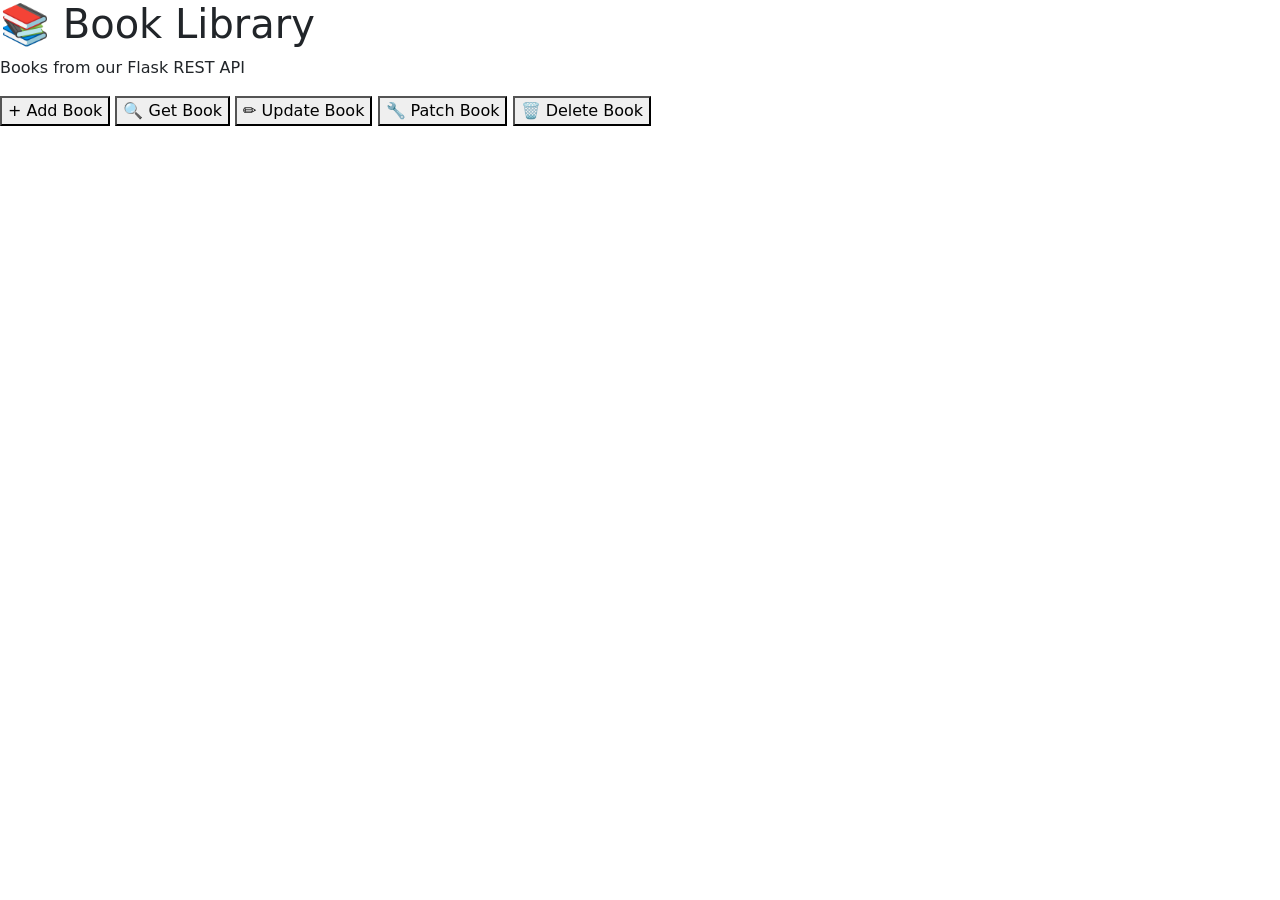
==== BOOK MANAGEMENT API/frontend/index.html @ 76c282e3 "Create index.html" ====
<!DOCTYPE html>
<html lang="en">

<head>
    <meta charset="UTF-8">
    <meta name="viewport" content="width=device-width, initial-scale=1.0">

    <title>Book Library</title>
    <link href="https://cdn.jsdelivr.net/npm/bootstrap@5.3.8/dist/css/bootstrap.min.css" rel="stylesheet"
        integrity="sha384-sRIl4kxILFvY47J16cr9ZwB07vP4J8+LH7qKQnuqkuIAvNWLzeN8tE5YBujZqJLB" crossorigin="anonymous">
    <link rel="stylesheet" href="style.css">
    <script src="https://cdn.jsdelivr.net/npm/bootstrap@5.3.8/dist/js/bootstrap.bundle.min.js"
        integrity="sha384-FKyoEForCGlyvwx9Hj09JcYn3nv7wiPVlz7YYwJrWVcXK/BmnVDxM+D2scQbITxI"
        crossorigin="anonymous"></script>
</head>

<body>

    <header>
        <h1>📚 Book Library</h1>
        <p>Books from our Flask REST API</p>
    </header>

    <main>
        <div class="method-buttons">

            <button id="add-book-btn" type="button" data-bs-toggle="modal" data-bs-target="#addNewBook">+ Add
                Book</button>

            <button id="get-book-btn" type="button" data-bs-toggle="modal" data-bs-target="#getBookModal">🔍 Get Book</button>

            <button id="update-book-btn">✏️ Update Book</button>

            <button id="patch-book-btn">🔧 Patch Book</button>

            <button id="delete-book-btn">🗑️ Delete Book</button>

        </div>
      
        <div id="books-container"></div>
    </main>


</body>

</html>
<!--add Modal -->
<div class="modal fade" id="addNewBook" data-bs-backdrop="static" data-bs-keyboard="false" tabindex="-1"
    aria-labelledby="staticBackdropLabel" aria-hidden="true">
    <div class="modal-dialog  modal-dialog-centered modal-dialog-scrollable">
        <div class="modal-content">
            <div class="modal-header">
                <h1 class="modal-title fs-5" id="staticBackdropLabel">Add New Book</h1>
                <button type="button" class="btn-close" data-bs-dismiss="modal" aria-label="Close"></button>
            </div>
            <div class="modal-body">

                <form id="book-form" class="forms_inputs">

                    <input type="text" id="title" placeholder="Book title" required>

                    <input type="text" id="author" placeholder="Author name" required>

                    <input type="number" id="price" placeholder="Price" required>

                    <button type="submit">
                        Add Book
                    </button>

                </form>

                <p id="message"></p>
            </div>

        </div>
    </div>
</div>

<!-- GET BOOK MODAL -->

<div class="modal fade" id="getBookModal" data-bs-backdrop="static" data-bs-keyboard="false" tabindex="-1"
    aria-labelledby="getBookModalLabel" aria-hidden="true">

    <div class="modal-dialog modal-dialog-centered">

        <div class="modal-content">

            <div class="modal-header">

                <h1 class="modal-title fs-5" id="getBookModalLabel">
                    Get Book
                </h1>

                <button type="button" class="btn-close" data-bs-dismiss="modal" aria-label="Close">
                </button>

            </div>

            <div class="modal-body">

                <form id="get-book-form" class="forms_inputs">

                    <input type="number" id="get-book-id" placeholder="Enter Book ID" required>

                    <button type="submit" class="btn btn-primary">
                        Get Book
                    </button>

                </form>

                <div id="get-book-result"></div>

            </div>

        </div>

    </div>

</div>
    <script src="script.js"></script>
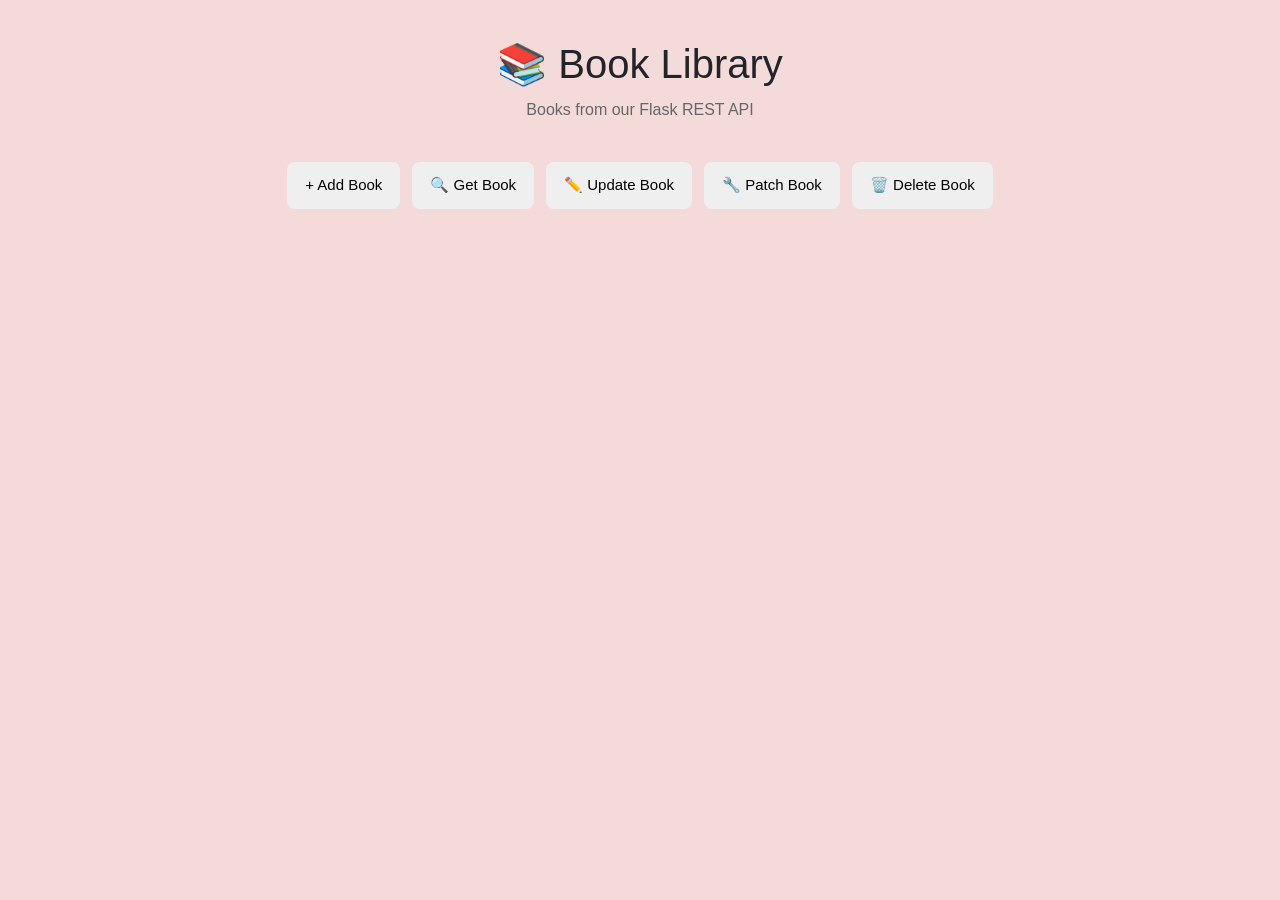
==== commit f64dd699: "Update index.html" ====
--- a/BOOK MANAGEMENT API/frontend/index.html
+++ b/BOOK MANAGEMENT API/frontend/index.html
@@ -27,16 +27,20 @@
             <button id="add-book-btn" type="button" data-bs-toggle="modal" data-bs-target="#addNewBook">+ Add
                 Book</button>
 
-            <button id="get-book-btn" type="button" data-bs-toggle="modal" data-bs-target="#getBookModal">🔍 Get Book</button>
+            <button id="get-book-btn" type="button" data-bs-toggle="modal" data-bs-target="#getBookModal">🔍 Get
+                Book</button>
 
-            <button id="update-book-btn">✏️ Update Book</button>
+            <button id="update-book-btn" type="button" data-bs-toggle="modal" data-bs-target="#updateBookModal">✏️
+                Update Book</button>
 
-            <button id="patch-book-btn">🔧 Patch Book</button>
+            <button id="patch-book-btn" type="button" data-bs-toggle="modal" data-bs-target="#patchBookModal">🔧 Patch
+                Book</button>
 
-            <button id="delete-book-btn">🗑️ Delete Book</button>
+            <button id="delete-book-btn" type="button" data-bs-toggle="modal" data-bs-target="#deleteBookModal">🗑️
+                Delete Book</button>
 
         </div>
-      
+
         <div id="books-container"></div>
     </main>
 
@@ -117,4 +121,52 @@
     </div>
 
 </div>
-    <script src="script.js"></script>
+<!-- put  -->
+<!-- UPDATE BOOK MODAL -->
+
+<div class="modal fade" id="updateBookModal" data-bs-backdrop="static" data-bs-keyboard="false" tabindex="-1"
+    aria-labelledby="updateBookModalLabel" aria-hidden="true">
+
+    <div class="modal-dialog modal-dialog-centered">
+
+        <div class="modal-content">
+
+            <div class="modal-header">
+
+                <h1 class="modal-title fs-5" id="updateBookModalLabel">
+                    Update Book
+                </h1>
+
+                <button type="button" class="btn-close" data-bs-dismiss="modal" aria-label="Close">
+                </button>
+
+            </div>
+
+            <div class="modal-body m-3">
+
+                <form id="update-book-form" class="forms_inputs ">
+
+                    <input type="number" id="update-book-id" placeholder="Book ID" class="form-control mb-3" required>
+
+                    <input type="text" id="update-title" placeholder="New title" class="form-control mb-3" required>
+
+                    <input type="text" id="update-author" placeholder="New author" class="form-control mb-3 " required>
+
+                    <input type="number" id="update-price" placeholder="New price" class="form-control mb-3" required>
+
+                    <button type="submit" class="btn btn-warning">
+                        Update Book
+                    </button>
+
+                </form>
+
+                <p id="update-book-message"></p>
+
+            </div>
+
+        </div>
+
+    </div>
+
+</div>
+<script src="script.js"></script>
--- a/BOOK MANAGEMENT API/frontend/style.css
+++ b/BOOK MANAGEMENT API/frontend/style.css
@@ -0,0 +1,114 @@
+* {
+    box-sizing: border-box;
+    margin: 0;
+    padding: 0;
+}
+
+body {
+    font-family: Arial, sans-serif;
+    background: #f5dada;
+    padding: 40px;
+}
+
+header {
+    text-align: center;
+    margin-bottom: 40px;
+}
+
+header h1 {
+    font-size: 40px;
+    margin-bottom: 10px;
+}
+
+header p {
+    color: #666;
+}
+
+#books-container {
+    display: grid;
+    grid-template-columns: repeat(auto-fit, minmax(250px, 1fr));
+    gap: 20px;
+}
+
+.book-card {
+    background: white;
+    padding: 20px;
+    border-radius: 12px;
+}
+
+.forms_inputs input{
+    background-color: #fff;
+    border: none;
+    padding: 10px;
+    border-radius: 20px;
+}
+
+#book-form {
+    display: flex;
+    flex-direction: column;
+    gap: 15px;
+
+}
+
+.add-book {
+    margin: 0 0 40px;
+    max-width: 250px;
+
+}
+
+form button {
+    padding: 15px;
+    border: none;
+    border-radius: 20px;
+    font-size: 1rem;
+    font-weight: 700;
+    background-color: rgba(51, 88, 14, 0.903);
+    color: white;
+}
+
+
+.method-buttons {
+    display: flex;
+    justify-content: center;
+    gap: 12px;
+    flex-wrap: wrap;
+    margin-bottom: 30px;
+}
+
+.method-buttons button {
+    padding: 12px 18px;
+    border: none;
+    border-radius: 8px;
+    cursor: pointer;
+    font-size: 15px;
+    transition: all 0.5s ease;
+}
+
+#add-book-btn:hover {
+    background-color: rgba(51, 88, 14, 0.903);
+    color: #fff;
+}
+
+#get-book-btn:hover {
+    background-color: rgba(43, 187, 216, 0.903);
+    color: #fff;
+}
+
+#update-book-btn:hover {
+    background-color: rgba(219, 183, 39, 0.903);
+    color: #fff;
+}
+
+#patch-book-btn:hover {
+    background-color: rgba(33, 87, 126, 0.903);
+    color: #fff;
+}
+
+#delete-book-btn:hover {
+    background-color: rgba(240, 50, 78, 0.903);
+    color: #fff;
+}
+
+#get-book-result{
+    margin-top: 20px;
+}
